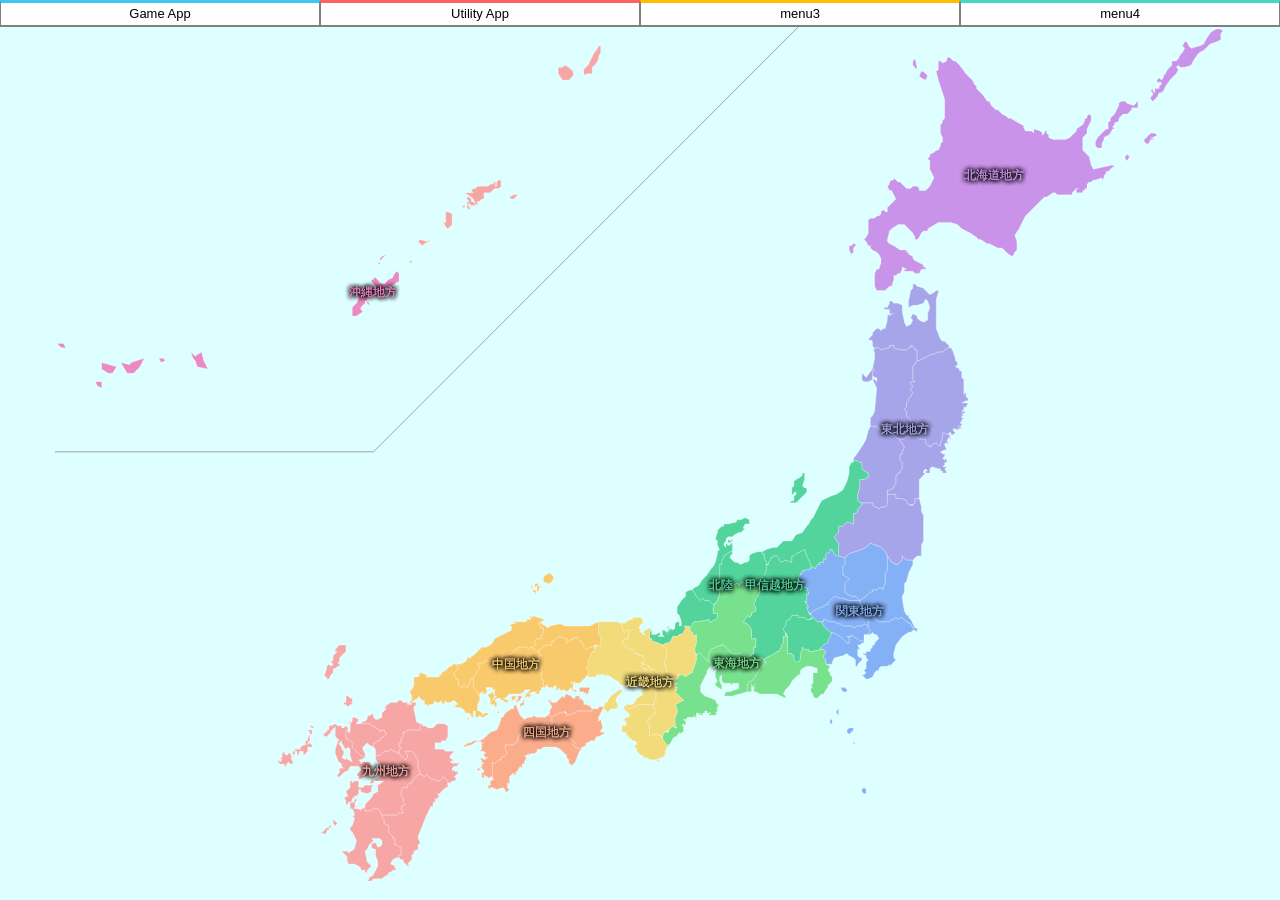
==== alloverthejapan/alloverthejapan.html @ ecb004be "all over the japan" ====
﻿<!DOCTYPE html>
<html>
    <head>
        <meta http-equiv="Content-Type" content="text/html; charset=UTF-8">
        <meta charset="UTF-8">
        <meta name="viewport" content="width=320">
        <title>All Over the Japan</title>
        <link rel="shortcut icon" href="favicon.ico" >
        <script type="text/javascript" src="../lib/jquery-1.11.3.js"></script>
        <script type="text/javascript" src="../lib/jquery.japan-map.js"></script>
        <script type="text/javascript" src="../common/menu/menu.js"></script>
        <script type="text/javascript" src="./js/alloverthejapan.js"></script>
        <link href="../common/menu/menu.css" rel="stylesheet">
        <link href="./css/jp_common.css" rel="stylesheet">
    </head>
    <body>
        <div id="wrapper">
            <div id="menuArea"></div>
            <div id="mainArea">
                <div id="map"></div>
            </div>
        </div>
    </body>
</html>
---- common/menu/menu.css ----
#menuArea{
    position: absolute;
    width: 100%;
    height: 25px;
    z-index: 100;
}

#menuArea ul {
    margin: 0px;
    padding: 0px;
}

#menuArea li {
    list-style: none;
}

#menuArea a {
    font-size: 13px;
    text-decoration: none;
    color: #000000;    
}

#menuArea > ul > li {
    position: relative;
    float: left;
    width: 25%;
    margin: 0;
    box-sizing: border-box;
    border-right: solid 1px gray;
    border-left: solid 1px gray;
    border-bottom: solid 2px gray;

}

#menuArea > ul > li > ul > li {
    border-right: solid 1px gray;
    border-left: solid 1px gray;
    border-top: solid 1px gray;
    border-bottom: solid 1px gray;
}

#menuArea > ul > li > a {
    display: block;
    height: 22px;
    background-color: #FFFFFF;
    line-height: 22px;
    text-align: center;
}

li.color-blue {
    border-top: 3px solid #3FC6F3;
}

li.color-red {
    border-top: 3px solid #FF625F;
}

li.color-yellow {
    border-top: 3px solid #FEBD01;
}

li.color-green {
    border-top: 3px solid #46D7C6;
}

ul.subs {
    position: absolute;
    top: 100%;
    width: 100%;
    background-color: #FFFFFF;
}

ul.subs li a {
    display: block;
    height: 22px;
    background-color: #FFFFFF;
    line-height: 22px;
    text-indent: 10%;
}

li.color-blue ul.subs li a:hover {
    background-color: #3FC6F3;
    color: #FFFFFF;
}

li.color-red ul.subs li a:hover {
    background-color: #FF625F;
    color: #FFFFFF;
}

li.color-yellow ul.subs li a:hover {
    background-color: #FEBD01;
    color: #FFFFFF;
}

li.color-green ul.subs li a:hover {
    background-color: #46D7C6;
    color: #FFFFFF;
}
---- alloverthejapan/css/jp_common.css ----
﻿html, body{
    width: 100%;
    height: 100%;
    margin: 0px;
    padding: 0px;
    font-family: 'MS PGothic', Osaka, Arial, sans-serif;
    background-color: #DDFFFF;
}

#wrapper {
    position: relative;
    width: 100%;
    height: 100%;
}

#mainArea {
    position: absolute;
    width: 100%;
    height: 100%;
}

#map {
    position: relative;
    width: 100%;
    height: 100%;
}

#map > canvas {
    position: absolute;
    top: 27px;
    right: 0;
    bottom: 0;
    left: 0;
    margin: auto;
}
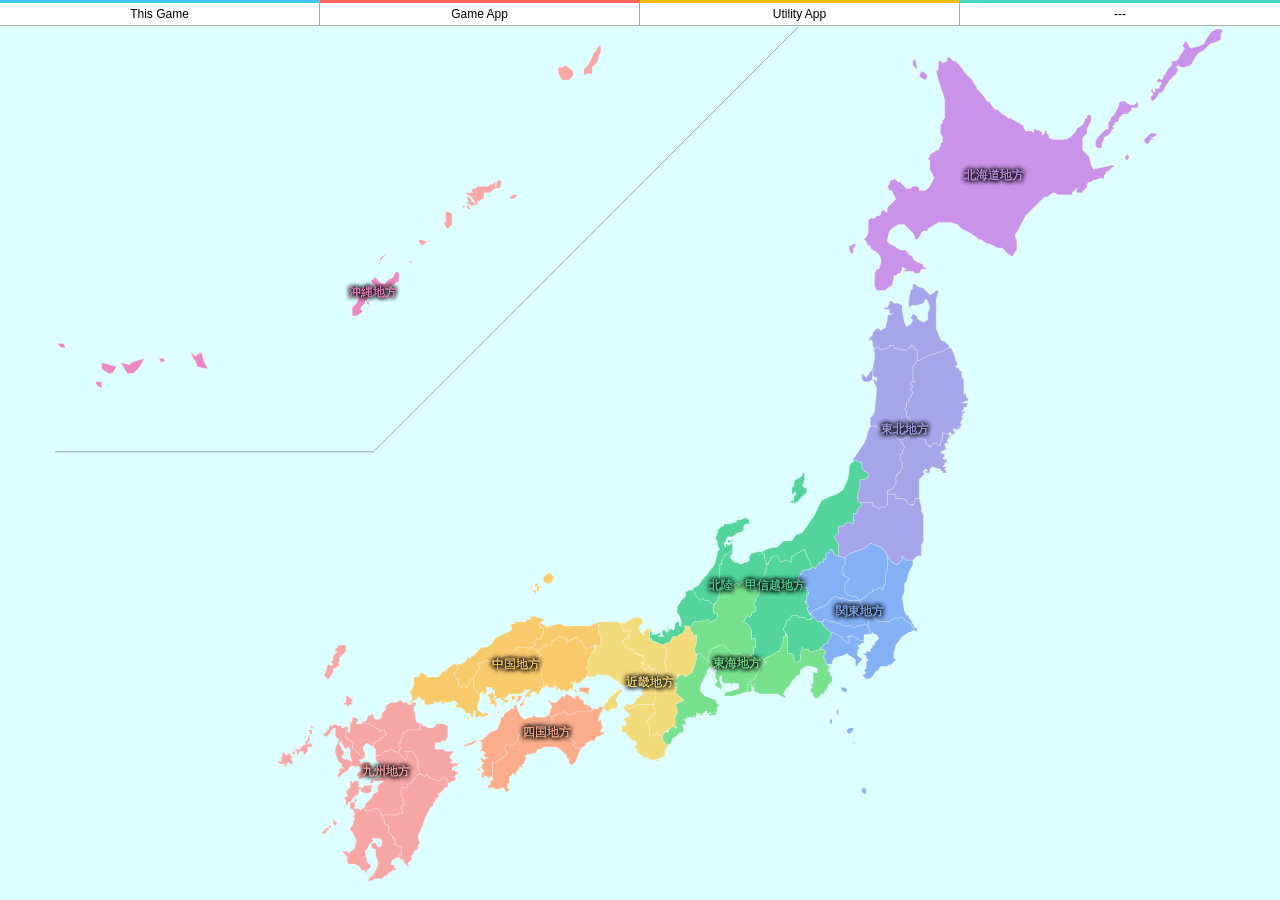
==== commit 66fb9c42: "スターサーバのファイルと同期" ====
--- a/alloverthejapan/alloverthejapan.html
+++ b/alloverthejapan/alloverthejapan.html
@@ -1,24 +1,52 @@
 ﻿<!DOCTYPE html>
 <html>
-    <head>
-        <meta http-equiv="Content-Type" content="text/html; charset=UTF-8">
-        <meta charset="UTF-8">
-        <meta name="viewport" content="width=320">
-        <title>All Over the Japan</title>
-        <link rel="shortcut icon" href="favicon.ico" >
-        <script type="text/javascript" src="../lib/jquery-1.11.3.js"></script>
-        <script type="text/javascript" src="../lib/jquery.japan-map.js"></script>
-        <script type="text/javascript" src="../common/menu/menu.js"></script>
-        <script type="text/javascript" src="./js/alloverthejapan.js"></script>
-        <link href="../common/menu/menu.css" rel="stylesheet">
-        <link href="./css/jp_common.css" rel="stylesheet">
-    </head>
-    <body>
-        <div id="wrapper">
-            <div id="menuArea"></div>
-            <div id="mainArea">
-                <div id="map"></div>
-            </div>
+  <head>
+    <meta http-equiv="Content-Type" content="text/html; charset=UTF-8">
+    <meta charset="UTF-8">
+    <meta name="viewport" content="width=320">
+    <title>All Over the Japan</title>
+    <link rel="shortcut icon" href="favicon.ico" >
+    <script type="text/javascript" src="../lib/jquery-1.11.3.min.js"></script>
+    <script type="text/javascript" src="../lib/jquery.japan-map.update.js"></script>
+    <script type="text/javascript" src="../common/menu/menu.js"></script>
+    <script type="text/javascript" src="./js/alloverthejapan.js"></script>
+    <link href="../common/menu/menu.css" rel="stylesheet">
+    <link href="./css/jp_common.css" rel="stylesheet">
+  </head>
+  <body>
+    <div id="wrapper">
+      <div id="menuArea"></div>
+      <div id="mainArea">
+        <div id="map"></div>
+        <span id="hoverPop" class="pop"></span>
+        <div id="tripLayer">
+          <div id="tripPop" class="tripPop">
+            <input id="prefectureCode" name="prefectureCode" type="hidden">
+            <h1 id="prefectureName">北海道</h1>
+            <img src="./images/close.png" class="closeImg" onclick="tripLayerClose()">
+            <dl>
+              <dt>年月</dt>
+                <dd>
+                  <select name="yearFrom" id="yearFrom"></select>
+                  <select name="monthFrom" id="monthFrom"></select>
+                  <span id="toYearMonth" style="display:none">
+                    ~
+                    <select name="yearTo" id="yearTo"></select>
+                    <select name="monthTo" id="monthTo"></select>
+                  </span>
+                </dd>
+              <dt>期間</dt>
+                <dd term="termDD"><input id="termChk" name="termChk" type="checkbox" value="1" onClick="appearTo(this.checked)"><span></span></dd>
+              <dt>タイトル</dt><dd><input id="title" type="text" name="title" style="width:100%"></dd>
+              <dt>詳細</dt><dd><textarea id="detail" name="detail" rows="10" cols="60" style="width:100%"></textarea></dd>
+              <dt></dt><dd><input type="button" id="regButton" class="regButton" value="登録" onClick="regHistory();"></dd>
+              <div id="history">
+                <dt>履歴</dt><dd>なし</dd>
+              </div>
+            </dl>
+          </div>
         </div>
-    </body>
-</html>+      </div>
+    </div>
+  </body>
+</html>
--- a/common/menu/menu.css
+++ b/common/menu/menu.css
@@ -3,6 +3,7 @@
     width: 100%;
     height: 25px;
     z-index: 100;
+    top:0px;
 }
 
 #menuArea ul {
@@ -15,7 +16,7 @@
 }
 
 #menuArea a {
-    font-size: 13px;
+    font-size: 12px;
     text-decoration: none;
     color: #000000;    
 }
@@ -26,17 +27,12 @@
     width: 25%;
     margin: 0;
     box-sizing: border-box;
-    border-right: solid 1px gray;
-    border-left: solid 1px gray;
-    border-bottom: solid 2px gray;
-
+    border-right: solid 1px DarkGray;
+    border-bottom: solid 1px DarkGray;
 }
 
-#menuArea > ul > li > ul > li {
-    border-right: solid 1px gray;
-    border-left: solid 1px gray;
-    border-top: solid 1px gray;
-    border-bottom: solid 1px gray;
+#menuArea > ul > li:last-child {
+    border-right: none;
 }
 
 #menuArea > ul > li > a {
@@ -47,53 +43,70 @@
     text-align: center;
 }
 
-li.color-blue {
+#menuArea li.color-blue {
     border-top: 3px solid #3FC6F3;
 }
 
-li.color-red {
+#menuArea li.color-red {
     border-top: 3px solid #FF625F;
 }
 
-li.color-yellow {
+#menuArea li.color-yellow {
     border-top: 3px solid #FEBD01;
 }
 
-li.color-green {
+#menuArea li.color-green {
     border-top: 3px solid #46D7C6;
 }
 
-ul.subs {
+#menuArea ul.subs {
     position: absolute;
     top: 100%;
     width: 100%;
+    left: -1px;
     background-color: #FFFFFF;
+    border-left: solid 1px DarkGray ;
+    border-right: solid 1px DarkGray ;
+    border-bottom: solid 1px DarkGray ;
 }
 
-ul.subs li a {
+#menuArea > ul > li:first-child ul.subs {
+    left: 0px;
+    border-left: none;
+}
+
+#menuArea > ul > li:last-child ul.subs {
+    border-right: none;
+}
+
+#menuArea ul.subs li {
+    border-top: solid 1px DarkGray ;
+}
+
+#menuArea ul.subs li a {
     display: block;
     height: 22px;
     background-color: #FFFFFF;
     line-height: 22px;
-    text-indent: 10%;
+    text-indent: 3px;
 }
 
-li.color-blue ul.subs li a:hover {
+#menuArea li.color-blue ul.subs li a:hover {
     background-color: #3FC6F3;
     color: #FFFFFF;
 }
 
-li.color-red ul.subs li a:hover {
+#menuArea li.color-red ul.subs li a:hover {
     background-color: #FF625F;
     color: #FFFFFF;
 }
 
-li.color-yellow ul.subs li a:hover {
+#menuArea li.color-yellow ul.subs li a:hover {
     background-color: #FEBD01;
     color: #FFFFFF;
 }
 
-li.color-green ul.subs li a:hover {
+#menuArea li.color-green ul.subs li a:hover {
     background-color: #46D7C6;
     color: #FFFFFF;
 }
--- a/alloverthejapan/css/jp_common.css
+++ b/alloverthejapan/css/jp_common.css
@@ -1,35 +1,156 @@
 ﻿html, body{
-    width: 100%;
-    height: 100%;
-    margin: 0px;
-    padding: 0px;
-    font-family: 'MS PGothic', Osaka, Arial, sans-serif;
-    background-color: #DDFFFF;
+  width: 100%;
+  height: 100%;
+  margin: 0px;
+  padding: 0px;
+  font-family: 'メイリオ', Osaka, Arial, sans-serif;
+  /*background-color: #000;*/
+  background-color: #DDFFFF;
+}
+
+h1 {
+  font-size : 26px;
+  margin-top: 5px;
+  margin-bottom: 5px;
+  text-align: center;
+}
+
+select {
+  font-family: 'メイリオ', Osaka, Arial, sans-serif;
 }
 
 #wrapper {
-    position: relative;
-    width: 100%;
-    height: 100%;
+  position: relative;
+  width: 100%;
+  height: 100%;
 }
 
 #mainArea {
-    position: absolute;
-    width: 100%;
-    height: 100%;
+  position: absolute;
+  width: 100%;
+  height: 100%;
 }
 
 #map {
-    position: relative;
-    width: 100%;
-    height: 100%;
+  position: relative;
+  width: 100%;
+  height: 100%;
 }
 
 #map > canvas {
-    position: absolute;
-    top: 27px;
-    right: 0;
-    bottom: 0;
-    left: 0;
-    margin: auto;
+  position: absolute;
+  top: 27px;
+  right: 0;
+  bottom: 0;
+  left: 0;
+  margin: auto;
+}
+
+.pop {
+  position: absolute;
+  display:none;
+  background:url(../images/color_per.png) no-repeat 0;
+  width:70px;
+  height:28px;
+  top:200px;
+  left:100px;
+  padding:0;
+  z-index:10;
+  text-align: center;
+  line-height: 28px;
+  font-size: 12px;
+}
+
+#tripLayer{
+  position: absolute;
+  display:none;
+  background: rgba(0,0,0, 0.5);
+  width:100%;
+  height:100%;
+  top:0px;
+  bottom:0px;
+  left:0px;
+  right:0px;
+  margin: auto;
+  z-index:20;
+}
+
+.tripPop {
+  position: absolute;
+  background: rgba(245,245,245, 0.8);
+  width:80%;
+  height:80%;
+  top:0px;
+  bottom:0px;
+  left:0px;
+  right:0px;
+  margin: auto;
+  padding:0;
+}
+
+.closeImg {
+  position: absolute;
+  width:25px;
+  height:25px;
+  top:5px;
+  right:5px;
+  cursor: pointer;
+}
+
+dl{
+  margin : 0;
+}
+
+dt{
+  padding-top : 5px;  
+  padding-bottom : 5px;
+  padding-left : 10px;
+  width : 70px;
+  float : left;
+}
+ 
+dd{
+  padding-top : 5px;
+  padding-left : 10px;
+  padding-right : 10px;
+  padding-bottom : 5px;
+  margin-left : 80px;
+  margin-right : 25px;
+}
+
+.termDD {
+  position: relative;  
+}
+
+#termChk {
+  position: absolute;
+  opacity: 0;
+  cursor: pointer;
+  width: 20px;
+  height: 20px;
+  margin: 0;
+}
+
+#termChk:checked + span {
+  background-image: url(../images/bg_checkbox_on.png);
+}
+
+#termChk + span {
+  display: inline;
+  background-image: url(../images/bg_checkbox_off.png);
+  background-size: 20px 20px;
+  background-position: left center;
+  background-repeat: no-repeat;
+  padding-left : 20px; 
+}
+
+.regButton {
+  width : 100px;
+  font-family: 'メイリオ', Osaka, Arial, sans-serif;
+}
+
+.histRow {
+  white-space: nowrap;
+  overflow: hidden;
+  text-overflow: ellipsis;
 }
